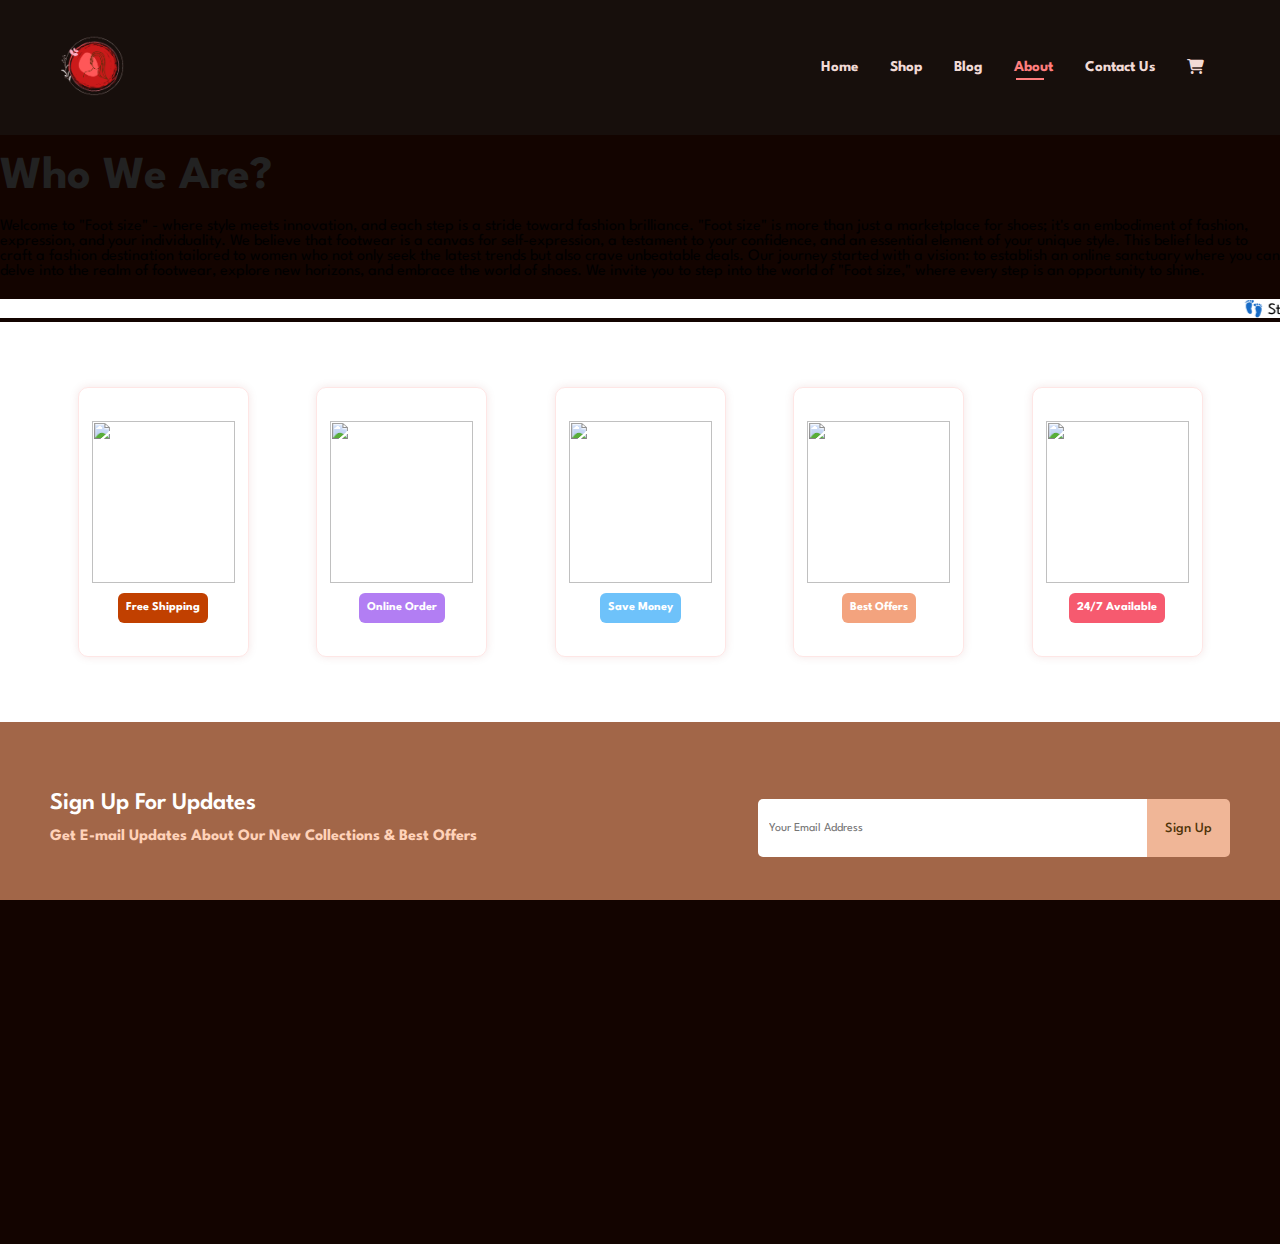
==== about.html @ 12994956 "Add files via upload" ====
<!DOCTYPE html>
<html lang="en">

<head>
    <meta charset="UTF-8">
    <meta name="viewport" content="width=device-width, initial-scale=1.0">
    <title>Foot Size</title>

    <link rel="stylesheet" href="index.css">
    <link rel="stylesheet" href="https://cdnjs.cloudflare.com/ajax/libs/font-awesome/6.2.1/css/all.min.css" />
    <link rel="icon" href="logo1.png">
    <style>
        #navbarSection {
            background-color: rgb(23 15 12);
        }


        #features {
            background-color: white;
        }
    </style>
</head>

<body>
    <!-- Navbar Section -->
    <section id="navbarSection">

        <a href="#"><img src="logo1.png" class="logo" alt="logo"></a>
        <div>
            <ul id="navbar">
                <li><a href="index.html">Home</a></li>
                <li><a href="shopping.html">Shop</a></li>
                <li><a href="blog.html">Blog</a></li>
                <li><a href="about.html" class="active">About</a></li>
                <li><a href="contact.html">Contact Us</a></li>
                <li><a href="addbag.html">
                        <i class="fa-solid fa-cart-shopping"></i>
                    </a></li>
                <a href="#" id="closeBtn"><i class="fa-regular fa-circle-xmark"></i></a>
            </ul>
        </div>
        <div id="menu">
            <i id="menubar" class="fa-solid fa-bars"></i>
        </div>
    </section>

    <!-- Heading Section -->
    <section id="shopPageHeader" class="aboutPageHeader">
    </section>

    <section id="aboutSection1">
        <img src="img/about/about2.png" alt="">
        <div>
            <h2>
                Who We Are?
            </h2>

            <p>Welcome to "Foot size" - where style meets innovation, and each step is a stride toward fashion
                brilliance. "Foot size" is more than just a marketplace for shoes; it's an embodiment of fashion,
                expression, and
                your individuality. We believe that footwear is a canvas for self-expression, a testament to your
                confidence, and an essential element of your unique style. This belief led us to craft a fashion
                destination tailored to women who not only seek the latest trends but also crave unbeatable deals.
                Our journey started with a vision: to establish an online sanctuary where you can delve into the realm
                of footwear, explore new horizons, and embrace the world of shoes. We invite you to step into the world
                of "Foot size," where every step is an opportunity to shine.
            </p>
            <!-- <h3>👣 Step into Style. Step into "Foot size."</h3> -->
        </div>
    </section>
    <section id="slidingTag">
        <!-- Sliding Tag -->
        <marquee bgcolor="#fff" loop="-1" scrollamount="5" width="100%">👣 Step into Style. Step into "Foot size."
        </marquee>
    </section>

    <!-- Feature Section -->
    <section id="features" class="aboutFeature">
        <div class="featureBox">
            <img src="./img/features/free.png" alt="" />
            <h6>Free Shipping</h6>
        </div>
        <div class="featureBox">
            <img src="./img/features/online.png" alt="" />
            <h6>Online Order</h6>
        </div>
        <div class="featureBox">
            <img src="./img/features/saveMoney.png" alt="" />
            <h6>Save Money</h6>
        </div>

        <div class="featureBox">
            <img src="./img/features/offer.webp" alt="" />
            <h6>Best Offers</h6>
        </div>
        <div class="featureBox">
            <img src="./img/features/24_7.webp" alt="" />
            <h6>24/7 Available</h6>
        </div>
    </section>


    <section id="emailLetter">
        <div class="letterLeft">
            <h4>Sign Up For Updates</h4>
            <p>
                Get E-mail Updates About Our New Collections &
                <span>Best Offers</span>
            </p>
        </div>
        <div class="emailInput">
            <input type="text" placeholder="Your Email Address" />
            <button class="emailBtn">Sign Up</button>
        </div>
    </section>


    <footer>
        <div class="box footer1">
            <img src="logo2.png" alt="">
            <h4>Contact</h4>
            <p><strong>Address: </strong>Near Police Station, Gangashahar <br>Bikaner(Rajasthan)</p>
            <p><strong>Phone: </strong>+91 8094301208</p>
            <div class="follows">
                <h4>Follow Us On</h4>
                <div class="followIcons">
                    <i class="fa-brands fa-facebook-f"></i>
                    <i class="fa-brands fa-instagram"></i>
                    <i class="fa-brands fa-twitter"></i>
                    <i class="fa-brands fa-youtube"></i>
                </div>
            </div>
        </div>
        <div class="box footer2">
            <h4>About</h4>
            <a href="#">About Us</a>
            <a href="#">T & C</a>
            <a href="#">Privacy Policy</a>
            <a href="#">Delivery Information</a>
            <a href="#">Contact Us</a>
        </div>
        <div class="box footer3">
            <h4>My Account</h4>
            <a href="#">Sign In</a>
            <a href="#">Wishlist</a>
            <a href="#">View Cart</a>
            <a href="#">Track My Order</a>
            <a href="#">Help</a>
        </div>
        <div class="box footer4">
            <h4>Security</h4>
            <p>Secured Payment Gateways</p>
            <img src="img/pay/pay.png" alt="">
        </div>

        <div class="footerCopyRight">
            &#169; 2023, Priyanka's Footwear Template
        </div>
    </footer>
    <script src="index.js"></script>
</body>

</html>
---- index.css ----
@import url("https://fonts.googleapis.com/css2?family=Spartan:wght@100;200;300;400;500;600;700;800;900&display=swap");
* {
  margin: 0;
  padding: 0;
  box-sizing: border-box;
  font-family: "Spartan", sans-serif;
  scroll-behavior: smooth;
}

h1 {
  font-size: 50px;
  line-height: 64px;
  color: #222;
}

h2 {
  font-size: 46px;
  line-height: 54px;
  color: #222;
}

h4 {
  font-size: 20px;
  color: #222;
}

h6 {
  font-weight: 700;
  font-size: 12px;
}

p {
  font-size: 16px;
  margin: 15px 0 20px 0;
}

.section-p1 {
  padding: 40px 80px;
}

.section-m1 {
  margin: 40px 0;
}

body {
  width: 100%;
  height: 100vh;
  background-color: rgb(19 4 0);
}

html,
body {
  width: 100%;
  overflow-x: hidden;
}
/* ---------------------------------------- */
/*  NAVBAR STARTED */
#navbarSection {
  display: flex;
  align-items: center;
  background-color: #491010;
  justify-content: space-between;
  padding: 0px 60px;
  height: 15vh;
  z-index: 10000;
  position: sticky;
  top: 0;
  left: 0;
}
img.logo {
  width: 8vw;
}
#navbar {
  display: flex;
  align-items: center;
  justify-content: space-between;
}

#navbar li {
  list-style: none;
  padding: 0px 16px;
  position: relative;
}

#navbar li a {
  text-decoration: none;
  font-size: 15px;
  font-weight: bold;
  color: #f1dad6;
  transition: 0.6s ease-out;
}

#navbar li a:hover,
#navbar li a.active {
  /* color: #e77979; */
  color: #ff7e7e;
}

/* For underline in nav li tags:using ::after , for absolute position just add relative position to parent means in "li"*/
#navbar li a.active::after,
#navbar li a:hover::after {
  content: "";
  width: 40%;
  height: 2px;
  background-color: #ff7e7e;
  position: absolute;
  bottom: -5px;
  left: 18px;
}
#closeBtn {
  display: none;
}
#menu {
  display: none;
  align-items: center;
}
/*  NAVBAR ENDED */

/* ---------------------------------------- */

/* HOME PAGE HEADING STARTED  */

#headings {
  background-color: #310401;
  display: flex;
  align-items: center;
  justify-content: space-between;
}
.leftHead {
  padding: 0 70px;
}

.leftHead h4 {
  color: white;
  margin-bottom: 18px;
}
.leftHead h2 {
  color: #f1dad6;
  margin-bottom: 3px;
}
.leftHead h1 {
  color: #f8b569;
}
.leftHead p {
  color: white;
}
.leftHead button {
  background-image: url("./img/button.png");
  background-repeat: no-repeat;
  background-color: transparent;
  font-size: 13px;
  font-weight: bold;
  color: #f1dad6;
  border: 0;
  padding: 17px 80px;
  cursor: pointer;
}

.rightHead {
  padding-right: 200px;
  flex-basis: 55%;
  background-image: url("./img/coolheel2.webp");
  height: 85vh;
  background-position: top -50px right 0;
  background-repeat: no-repeat;
  background-size: cover;
}

/*  HOME PAGE HEADING ENDED */

/* ---------------------------------------- */

/* HOME PAGE FEATURE STARTED  */
#features {
  display: flex;
  flex-direction: row;
  align-items: center;
  justify-content: space-evenly;
  flex-wrap: wrap;
  background-color: #f1dad6;
  padding: 50px 10px;
}
#features .featureBox {
  width: 171px;
  text-align: center;
  padding: 33px 13px;
  box-shadow: 0px 0px 10px rgba(136, 4, 4, 0.1);
  border: 1px solid #fcc6c370;
  border-radius: 10px;
  margin: 15px 0;
}

#features .featureBox:hover {
  box-shadow: 4px 4px 43px rgba(136, 4, 4, 0.1);
}
#features .featureBox img {
  width: 100%;
  height: 18vh;
  margin-bottom: 10px;
  background: transparent;
  /* mix-blend-mode: multiply;
  filter: contrast(1); */
}
#features .featureBox h6 {
  padding: 9px 8px;
  display: inline-block;
  line-height: 1;
  border-radius: 6px;
  color: white;
  background-color: rgb(193, 64, 0);
}

#features .featureBox:nth-child(2) h6 {
  background-color: rgb(178, 126, 243);
}

#features .featureBox:nth-child(3) h6 {
  background-color: rgb(110, 194, 250);
}

#features .featureBox:nth-child(4) h6 {
  background-color: rgb(243, 163, 126);
}

#features .featureBox:nth-child(5) h6 {
  background-color: rgb(246, 90, 111);
}

#features .featureBox:nth-child(6) h6 {
  background-color: rgb(246, 90, 111);
}

/* HOME PAGE FEATURE ENDED  */

/* ---------------------------------------- */

/* HOME PAGE PRODUCTS1 STARTED  */
#products1 {
  background-color: #f1dad6;
  padding: 50px 50px;
  text-align: center;
}
#products1 .productContainer {
  display: flex;
  align-items: center;
  justify-content: space-evenly;
  flex-wrap: wrap;
  margin-top: 40px;
}
#products1 .prod {
  width: 20%;
  min-width: 300px;
  border-radius: 14px;
  border: 0.2px solid #f8bac5;
  margin: 30px 40px;
  box-shadow: 0px 0px 10px rgba(136, 4, 4, 0.1);
  cursor: pointer;
  transition: 0.3s ease;
  position: relative;
}

#products1 .prod:hover {
  box-shadow: 4px 4px 43px rgba(136, 4, 4, 0.3);
}
#products1 .prod img {
  border-radius: 10px;
  width: 80%;
  margin-top: 20px;
  height: 35vh;
}
#products1 .prod .pro-desc {
  text-align: start;
  padding: 13px 10px;
}

#products1 .prod .pro-desc span {
  color: #606063;
  font-size: 12px;
}

#products1 .prod .pro-desc h5 {
  color: #1a1a1a;
  font-size: 15px;
}
#products1 .prod .pro-desc i {
  font-size: 12px;
  color: rgb(240, 181, 25);
}

#products1 .prod .pro-desc h4 {
  padding-top: 7px;
  font-size: 13px;
  font-weight: bold;
  color: #a52433;
}
#products1 .prod .cart {
  width: 40px;
  height: 40px;
  line-height: 40px;
  border-radius: 50px;
  background-color: #ffadad;
  font-weight: 900;
  color: #810808;
  border: 1px solid #ffa0a0;
  position: absolute;
  bottom: 13px;
  right: 18px;
}

/*  HOME PAGE FEATURE ENDED */

/* ---------------------------------------- */

/* HOME PAGE BANNER STARTED  */

#banner {
  display: flex;
  flex-direction: column;
  justify-content: center;
  align-items: center;
  text-align: center;
  background-image: url(/img/b1.jpeg);
  width: 100%;
  height: 40vh;
  opacity: 0.9;
  background-position: center;
  background-size: cover;
}
#banner h4 {
  color: white;
  font-size: 15px;
}

#banner h2 {
  color: white;
  font-size: 28px;
  padding: 12px 0px;
}
#banner h2 span {
  color: #9c073e;
  font-size: 38px;
}
#banner button {
  font-size: 14px;
  font-weight: bold;
  padding: 18px 32px;
  color: black;
  background-color: white;
  border-radius: 6px;
  cursor: pointer;
  border: none;
  outline: none;
  transition: 0.3s;
}

/* HOME PAGE BANNER ENDED */

/* ---------------------------------------- */

/* HOME PAGE ARRIVAL STARTED  */
/* Similar as PRODUCTS1 */

/* ---------------------------------------- */

/* HOME PAGE ARRIVAL ENDED  */

/* ---------------------------------------- */

/* HOME PAGE MULTI BANNER STARTED  */
#multi-banner {
  padding: 35px 50px;
  display: flex;
  justify-content: space-evenly;
  align-items: center;
  background-color: #f1dad6;
  flex-wrap: wrap;
}

#multi-banner .banner-box {
  display: flex;
  flex-direction: column;
  justify-content: center;
  align-items: flex-start;
  background-image: url(/img/banner/bannerrr.avif);
  border-radius: 8px;
  min-width: 450px;
  height: 40vh;
  margin: 10px;
  background-position: center;
  background-size: cover;
  padding-left: 20px;
}
#multi-banner h4 {
  color: #8b5020;
  font-size: 20px;
  font-weight: 400;
}

#multi-banner h3 {
  font-size: 35px;
  font-weight: bold;
  color: #ff5555;
  margin-top: 5px;
}
#multi-banner span {
  font-weight: 500;
  color: #4e3308;
  margin: 5px 0px;
}

#multi-banner .siteName {
  color: #206c74;
  font-weight: bold;
  font-size: 20px;
}

#multi-banner button {
  margin-top: 10px;
  font-size: 12px;
  padding: 9px 22px;
  color: white;
  background-color: transparent;
  border-radius: 6px;
  border: 2px solid white;
  cursor: pointer;
  outline: none;
  transition: 0.3s;
}

#multi-banner .banner-box:hover button {
  background-color: #ff9212;
  border: 1px solid white;
  font-weight: bold;
  cursor: pointer;
}

#multi-banner .multi-ban2 {
  background-image: url(img/banner/multi-ban2.avif);
}

#multi-banner .multi-ban2:hover button {
  background-color: #ed282e;
  cursor: pointer;
}

/* MULTI BANNER 2: */
#multi-banner2 {
  padding: 50px 50px;
  display: flex;
  justify-content: space-evenly;
  background-color: #f1dad6;
  flex-wrap: wrap;
}
#multi-banner2 .banner-box {
  border-radius: 8px;
  height: 55vh;
  background-position: center;
  background-size: cover;
  padding: 140px;
  margin-bottom: 20px;
  position: relative;
}
#multi-banner2 .banner-box h3 {
  display: inline-block;
  padding: 12px;
  position: absolute;
  border-radius: 10px;
  top: 10px;
  left: 10px;
}

.banner-box21 {
  background-image: url(/img/heelBanners/heel__logo.jpeg);
}

.banner-box21 h3 {
  color: rgb(251 177 177);
  background-color: #43490e;
}

#multi-banner2 .banner-box22 {
  background-image: url(/img/flatBanner/flat_logo.png);
}

.banner-box22 h3 {
  color: rgb(231 209 187);
  background-color: rgb(191 137 100);
}
#multi-banner2 .banner-box23 {
  background-image: url(/img/bootsBanner/boots_logo.webp);
}

.banner-box23 h3 {
  color: rgb(74 63 61);
  background-color: #f1e6e3;
}

/* HOME PAGE  MULTI BANNER ENDED  */

/* ---------------------------------------- */

/* HOME PAGE EMAIL LETTER STARTED  */

#emailLetter {
  padding: 70px 50px;
  display: flex;
  flex-direction: wrap;
  justify-content: space-between;
  align-items: center;
  background-image: url(img/banner/b14.png);
  background-repeat: no-repeat;
  background-position: 0% 40%;
  background-color: rgb(162, 102, 72);
}

#emailLetter .letterLeft h4 {
  font-size: 24px;
  font-weight: 600;
  color: white;
}

#emailLetter .letterLeft p {
  font-size: 16px;
  font-weight: 700;
  color: #ffd2b9;
}

#emailLetter .emailInput {
  display: flex;
  width: 40%;
}
#emailLetter input {
  height: 6.5vh;
  padding: 0 10px;
  border-radius: 5px;
  font-size: 12px;
  width: 100%;
  border: 1px solid transparent;
  outline: none;
  border-top-right-radius: 0;
  border-bottom-right-radius: 0;
}

#emailLetter .emailBtn {
  background-color: #f0b697;
  white-space: nowrap;
  color: #4e3308;
  font-size: 14px;
  font-weight: 500;
  padding: 0px 18px;
  border-radius: 5px;
  cursor: pointer;
  border: none;
  outline: none;
  transition: 0.3s;
  border-top-left-radius: 0;
  border-bottom-left-radius: 0;
}

footer {
  background-color: #f1dad6;
  display: flex;
  flex-wrap: wrap;
  justify-content: space-between;
  padding: 40px 80px;
  padding-bottom: 5px;
}
.box {
  display: flex;
  flex-direction: column;
  align-items: flex-start;
  margin-bottom: 20px;
}

footer .box img {
  height: 12vh;
}

footer .box h4 {
  font-size: 16px;
  padding-bottom: 8px;
}
footer .box p {
  font-size: 14px;
  margin: 0;
  margin-bottom: 8px;
}

footer .box a {
  font-size: 13px;
  margin-bottom: 8px;
  text-decoration: none;
  color: #1a1a1a;
  font-weight: 400;
}

footer .footer1 .follows {
  color: #606063;
  padding-right: 4px;
  cursor: pointer;
}

footer .footer4 img {
  height: 6vh;
  margin: 10px 0 15px 0;
}
footer .box i {
  font-size: 20px;
  margin-right: 10px;
}
footer .box i:hover,
footer .box a:hover {
  color: #4e3308;
  font-weight: 500;
}

footer .footerCopyRight {
  width: 100%;
  text-align: center;
}

@media only screen and (max-width: 1030px) {
  #navbarSection {
    height: 10vh;
  }
  #navbarSection .logo {
    width: 20vw;
  }
  #navbar {
    display: flex;
    flex-direction: column;
    justify-content: flex-start;
    align-items: flex-start;
    position: fixed;
    top: 0;
    right: -340px;
    height: 100vh;
    width: 240px;
    background-color: rgb(49, 4, 1);
    box-shadow: 0 40px 60px rgba(0, 0, 0, 0.1);
    padding: 87px 0 0 27px;
    font-size: 28px;
    transition: 0.2s;
  }

  #menu {
    display: flex;
    align-items: center;
  }
  #menu i {
    color: #f1dad6;
    font-size: 22px;
    padding-left: 20px;
  }
  #menu a {
    text-decoration: none;
  }
  #navbar.active {
    right: 0px;
  }
  #navbar li {
    margin-bottom: 30px;
  }

  #closeBtn {
    display: flex;
    text-decoration: none;
    position: absolute;
    top: 30px;
    left: 40px;
    color: #ffd2b9;
    font-size: 26px;
  }

  #headings {
    background-image: url(img/coolheel.jpeg);
    background-position: left;
    background-repeat: no-repeat;
    background-size: cover;
    height: 90vh;
  }
  #headings .rightHead {
    background: none;
  }

  #features .featureBox {
    padding: 5px 0;
    height: 23vh;
  }
  #features .featureBox img {
    height: 13vh;
    width: initial;
  }
  #products1 .productContainer {
    margin: 0;
  }

  #products1 .prod {
    margin: 16px 0px;
  }
  #products1 .prod img {
    height: 28vh;
  }
  #products1 .prod .pro-desc {
    padding: 13px 31px;
  }
  #multi-banner .banner-box {
    min-width: 325px;
  }
  #multi-banner h3 {
    font-size: 23px;
  }

  #multi-banner span {
    font-size: 13px;
  }
  #emailLetter {
    flex-direction: column;
  }
  #emailLetter .emailInput {
    width: 100%;
  }
  footer {
    padding: 40px 50px;
  }
  footer .footer4 img {
    height: 5vh;
  }
}
@media only screen and (max-width: 480px) {
  #navbarSection .logo {
    width: 14vw;
  }
}
@media only screen and (max-width: 680px)and (min-width: 482px)  {
  #navbarSection .logo {
    width: 10vw;
  }
}

@media only screen and (max-width: 1030px) and (min-width: 681px) {
  #navbarSection .logo {
    width: 7vw;
  }
}

@media only screen and (min-width: 1032px){
  #navbarSection .logo {
    width: 5vw;
  }
}
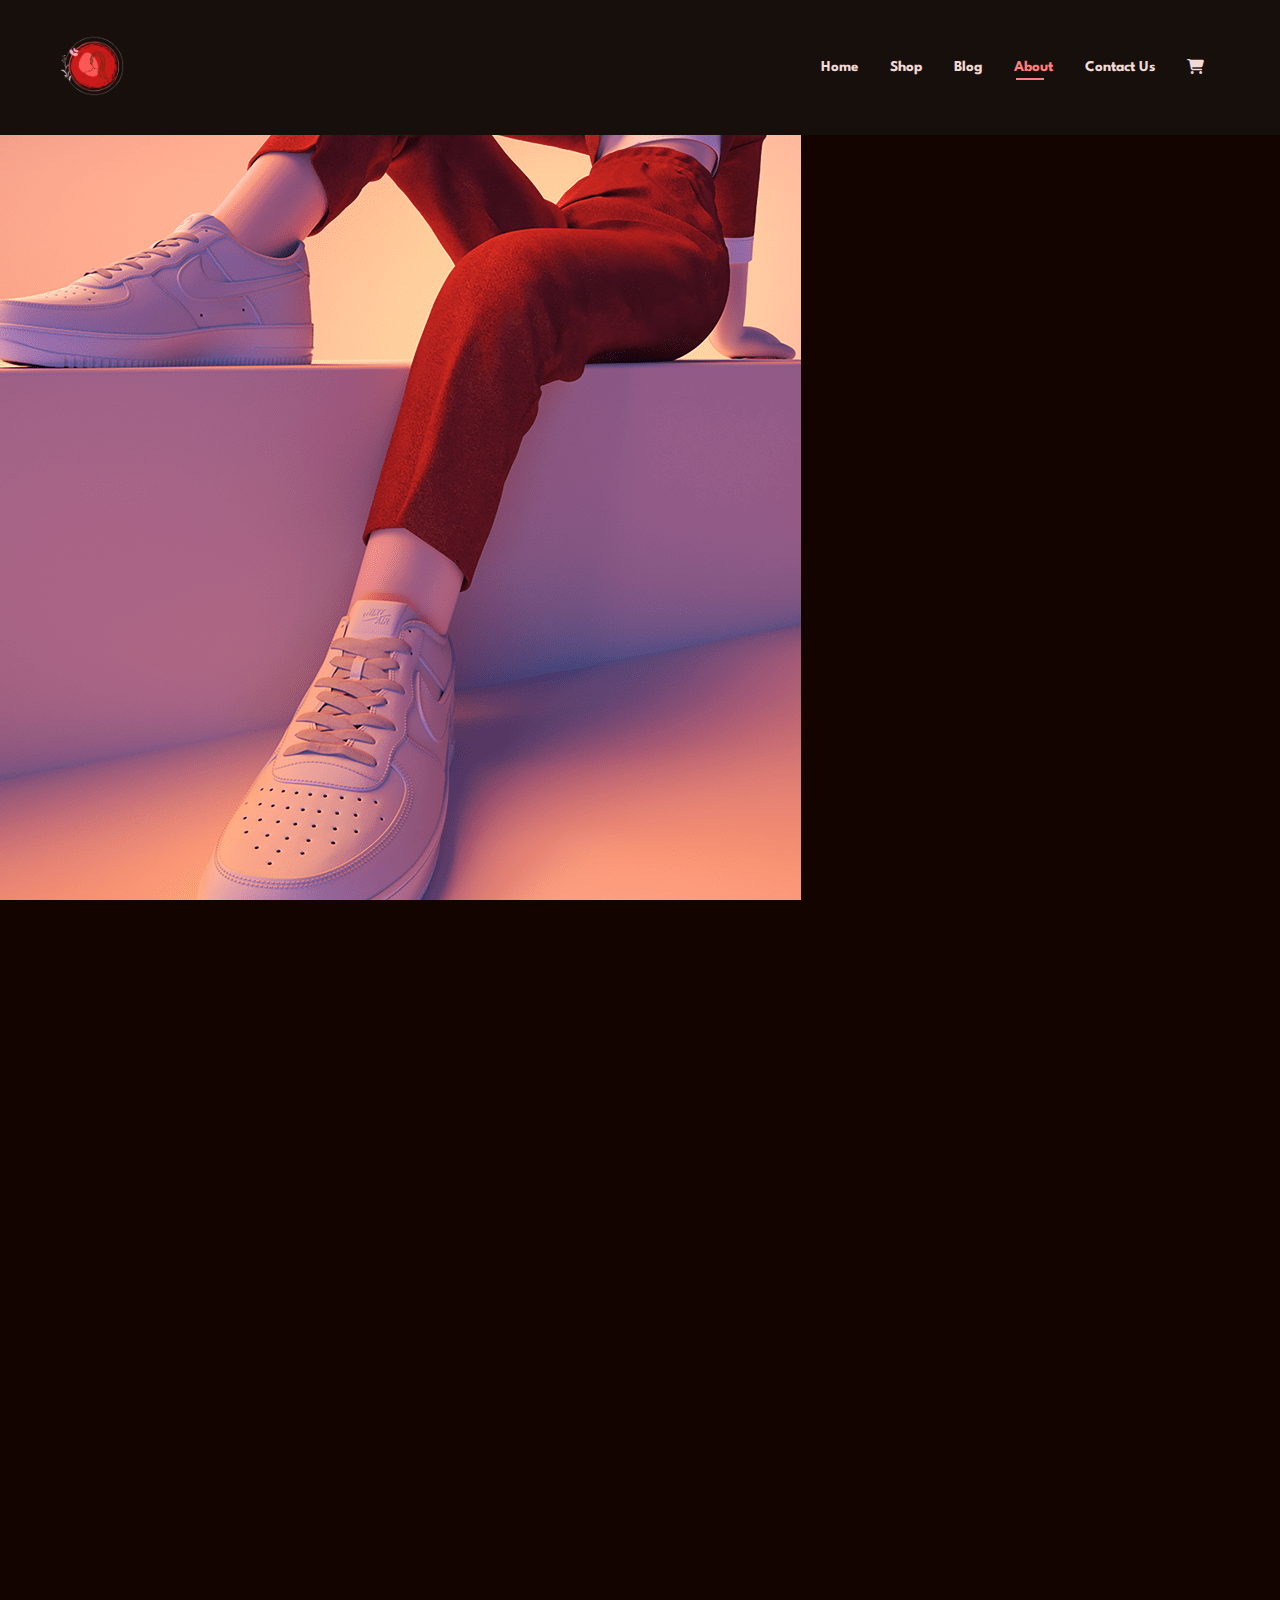
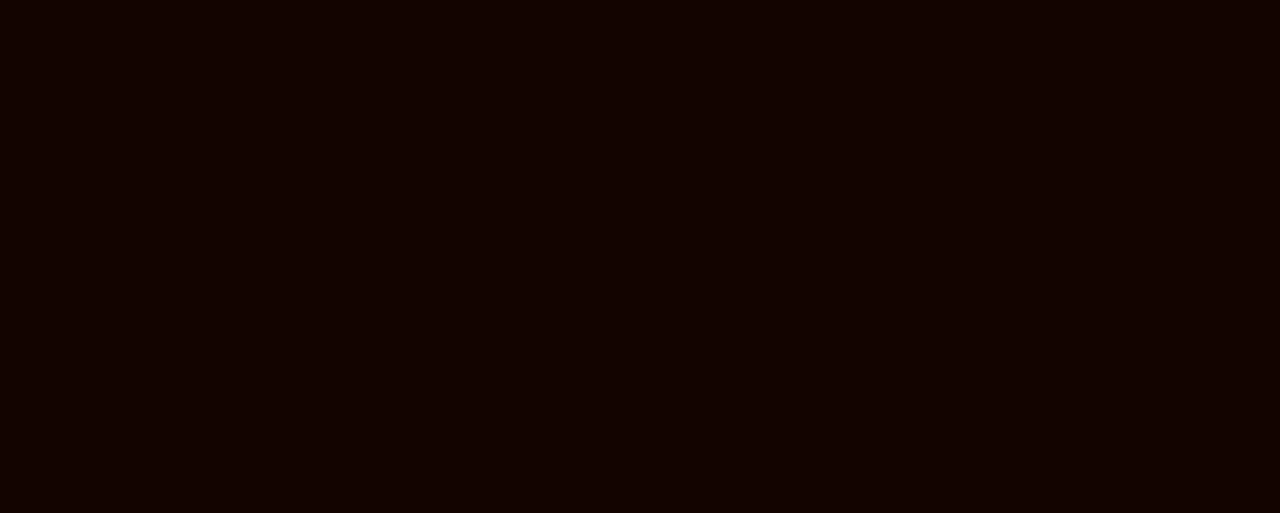
==== commit 366cbf2c: "Update about.html" ====
--- a/about.html
+++ b/about.html
@@ -8,7 +8,7 @@
 
     <link rel="stylesheet" href="index.css">
     <link rel="stylesheet" href="https://cdnjs.cloudflare.com/ajax/libs/font-awesome/6.2.1/css/all.min.css" />
-    <link rel="icon" href="logo1.png">
+    <link rel="icon" href="img/logo/logo1.png" />
     <style>
         #navbarSection {
             background-color: rgb(23 15 12);
@@ -25,7 +25,7 @@
     <!-- Navbar Section -->
     <section id="navbarSection">
 
-        <a href="#"><img src="logo1.png" class="logo" alt="logo"></a>
+        <a href="#"><img src="img/logo/logo1.png" class="logo" alt="logo" /></a>
         <div>
             <ul id="navbar">
                 <li><a href="index.html">Home</a></li>
@@ -117,7 +117,7 @@
 
     <footer>
         <div class="box footer1">
-            <img src="logo2.png" alt="">
+            <img src="img/logo/logo2.png" alt="" />
             <h4>Contact</h4>
             <p><strong>Address: </strong>Near Police Station, Gangashahar <br>Bikaner(Rajasthan)</p>
             <p><strong>Phone: </strong>+91 8094301208</p>
@@ -160,4 +160,4 @@
     <script src="index.js"></script>
 </body>
 
-</html>+</html>
